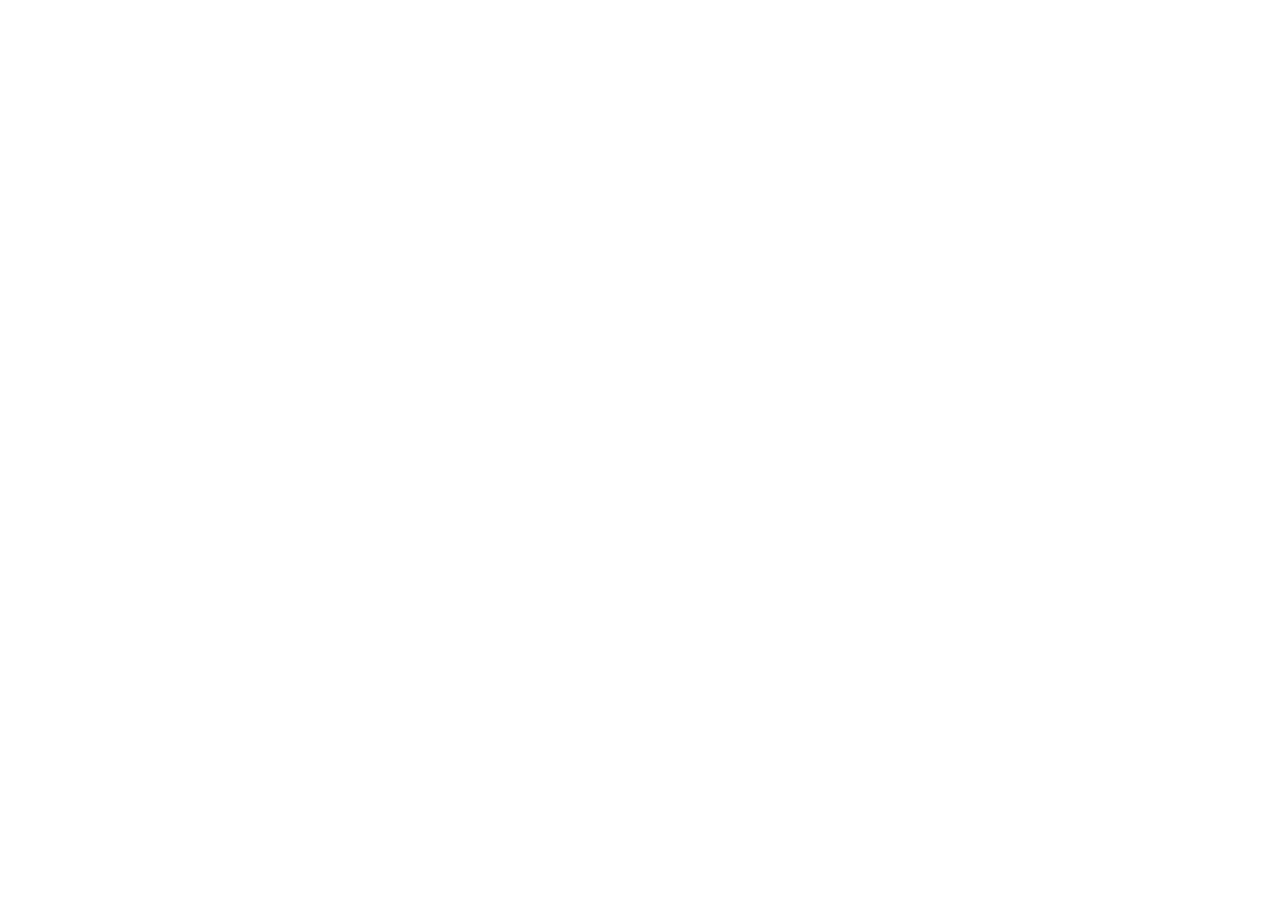
==== Pricing_cards/index.html @ 6ab3c4b3 "Just started my another project (Pricing Cards), It's just a simple page for subcription plans," ====
<!DOCTYPE html>
<html lang="en">
<head>
    <meta charset="UTF-8">
    <meta name="viewport" content="width=device-width, initial-scale=1.0">
    <title>Pricind Cards</title>
</head>
<body>
    
</body>
</html>
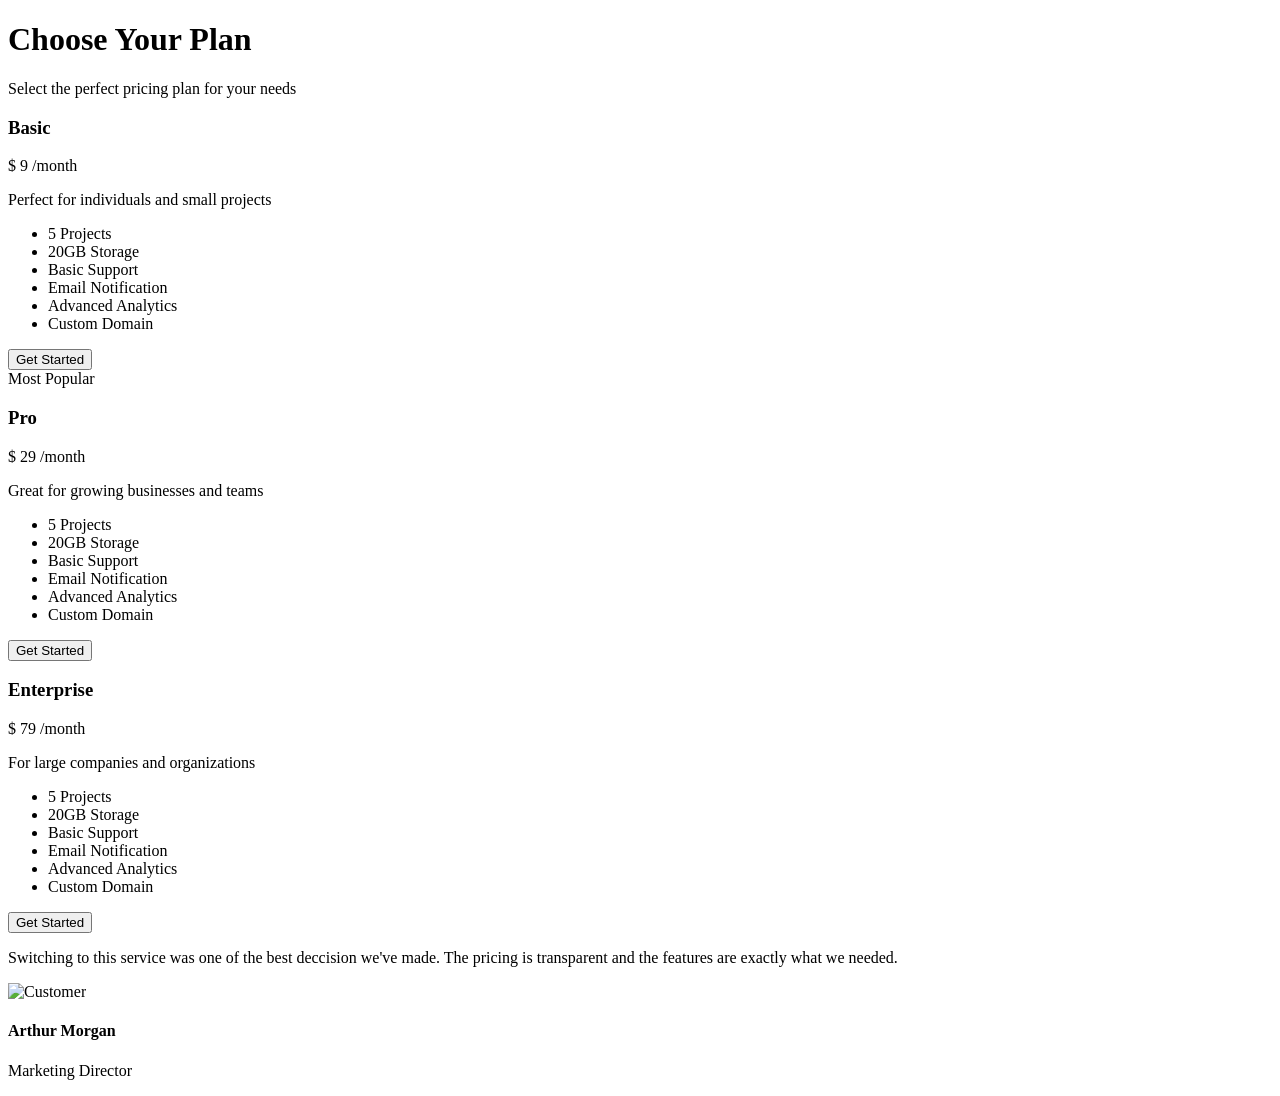
==== commit 27fbca88: "Today i had completed  html for my project (Prcing Card)." ====
--- a/Pricing_cards/index.html
+++ b/Pricing_cards/index.html
@@ -3,9 +3,131 @@
 <head>
     <meta charset="UTF-8">
     <meta name="viewport" content="width=device-width, initial-scale=1.0">
-    <title>Pricind Cards</title>
+    <title>Pricing Cards</title>
+    <link rel="stylesheet" href="style.css">
+    <link rel="stylesheet" href="https://cdnjs.cloudflare.com/ajax/libs/font-awesome/7.3.1/css/all.min.css" integrity="sha512-QeR2VH+lsBE5LSAe1Q5EnTBbe7XTBubt8dG93Y7gidSgdMCr8nVqKcfKAMyN96SV8KDbZVTDXChatu5G2KQGzg==" crossorigin="anonymous" referrerpolicy="no-referrer">
 </head>
 <body>
-    
+    <div class="container">
+        <header>
+            <h1>Choose Your Plan</h1>
+            <p>Select the perfect pricing plan for your needs</p>
+        </header>
+
+        <div class="pricing-cards">
+            <!-- Basic plan -->
+             <div class="card">
+                <div class="card-header">
+                    <div class="plan-icon">
+                        <i class="fas fa-rocket"></i>
+                    </div>
+                    <h3>Basic</h3>
+                    <div class="price">
+                        <span class="currency">$</span>
+                        <span class="amount">9</span>
+                        <span class="period">/month</span>
+                    </div>
+                    <p class="description">Perfect for individuals and small projects</p>
+                </div>
+
+                <div class="card-body">
+                    <ul class="features">
+                        <li><i class="fas fa-check"></i> 5 Projects</li>
+                        <li><i class="fas fa-check"></i> 20GB Storage</li>
+                        <li><i class="fas fa-check"></i> Basic Support</li>
+                        <li><i class="fas fa-check"></i> Email Notification</li>
+                        <li class="disabled"><i class="fas fa-times"></i> Advanced Analytics</li>
+                        <li class="disabled"><i class="fas fa-times"></i> Custom Domain</li>
+                    </ul>
+                </div>
+
+                <div class="card-footer">
+                    <button class="btn">Get Started</button>
+                </div>
+             </div>
+
+                <!-- Pro Plan -->
+                 <div class="card popular">
+                    <div class="popular-badge">Most Popular</div>
+                    <div class="card-header">
+                        <div class="plan-icon">
+                        <i class="fas fa-gem"></i>
+                        </div>
+                            <h3>Pro</h3>
+                        <div class="price">
+                            <span class="currency">$</span>
+                            <span class="amount">29</span>
+                            <span class="period">/month</span>
+                        </div>
+                    <p class="description">Great for growing businesses and teams</p>
+                    </div>
+
+                    <div class="card-body">
+                    <ul class="features">
+                        <li><i class="fas fa-check"></i> 5 Projects</li>
+                        <li><i class="fas fa-check"></i> 20GB Storage</li>
+                        <li><i class="fas fa-check"></i> Basic Support</li>
+                        <li><i class="fas fa-check"></i> Email Notification</li>
+                        <li><i class="fas fa-check"></i> Advanced Analytics</li>
+                        <li class="disabled"><i class="fas fa-times"></i> Custom Domain</li>
+                    </ul>
+                </div>
+
+                <div class="card-footer">
+                    <button class="btn btn-accent">Get Started</button>
+                </div>
+                 </div>
+
+                <!-- Enterprise Plan -->
+                <div class="card">
+                    <div class="card-header">
+                        <div class="plan-icon">
+                            <i class="fas fa-building"></i>
+                        </div>
+                        <h3>Enterprise</h3>
+                        <div class="price">
+                            <span class="currenct">$</span>
+                            <span class="amount">79</span>
+                            <span class="period">/month</span>
+                        </div>
+
+                        <p class="description">For large companies and organizations</p>
+                    </div>
+
+                    <div class="card-body">
+                    <ul class="features">
+                        <li><i class="fas fa-check"></i> 5 Projects</li>
+                        <li><i class="fas fa-check"></i> 20GB Storage</li>
+                        <li><i class="fas fa-check"></i> Basic Support</li>
+                        <li><i class="fas fa-check"></i> Email Notification</li>
+                        <li><i class="fas fa-check"></i> Advanced Analytics</li>
+                        <li><i class="fas fa-check"></i> Custom Domain</li>
+                    </ul>
+                    </div>
+
+                    <div class="card-footer">
+                        <button class="btn">Get Started</button>
+                    </div>
+            </div>
+        </div>
+
+        <div class="testimonial">
+            <div class="quote">
+                <i class="fas fa-quote-left"></i>
+                <p>Switching to this service was one of the best deccision we've made. The pricing is transparent and the features are exactly what we needed.</p>
+
+                <div class="author">
+                    <div class="avatar">
+                        <img src="https://xsgames.co/randomusers/assets/avatars/male/74.jpg" alt="Customer">
+                    </div>
+
+                    <div class="info">
+                        <h4>Arthur Morgan</h4>
+                        <p>Marketing Director</p>
+                    </div>
+                </div>
+            </div>
+        </div>
+    </div>
 </body>
 </html>
